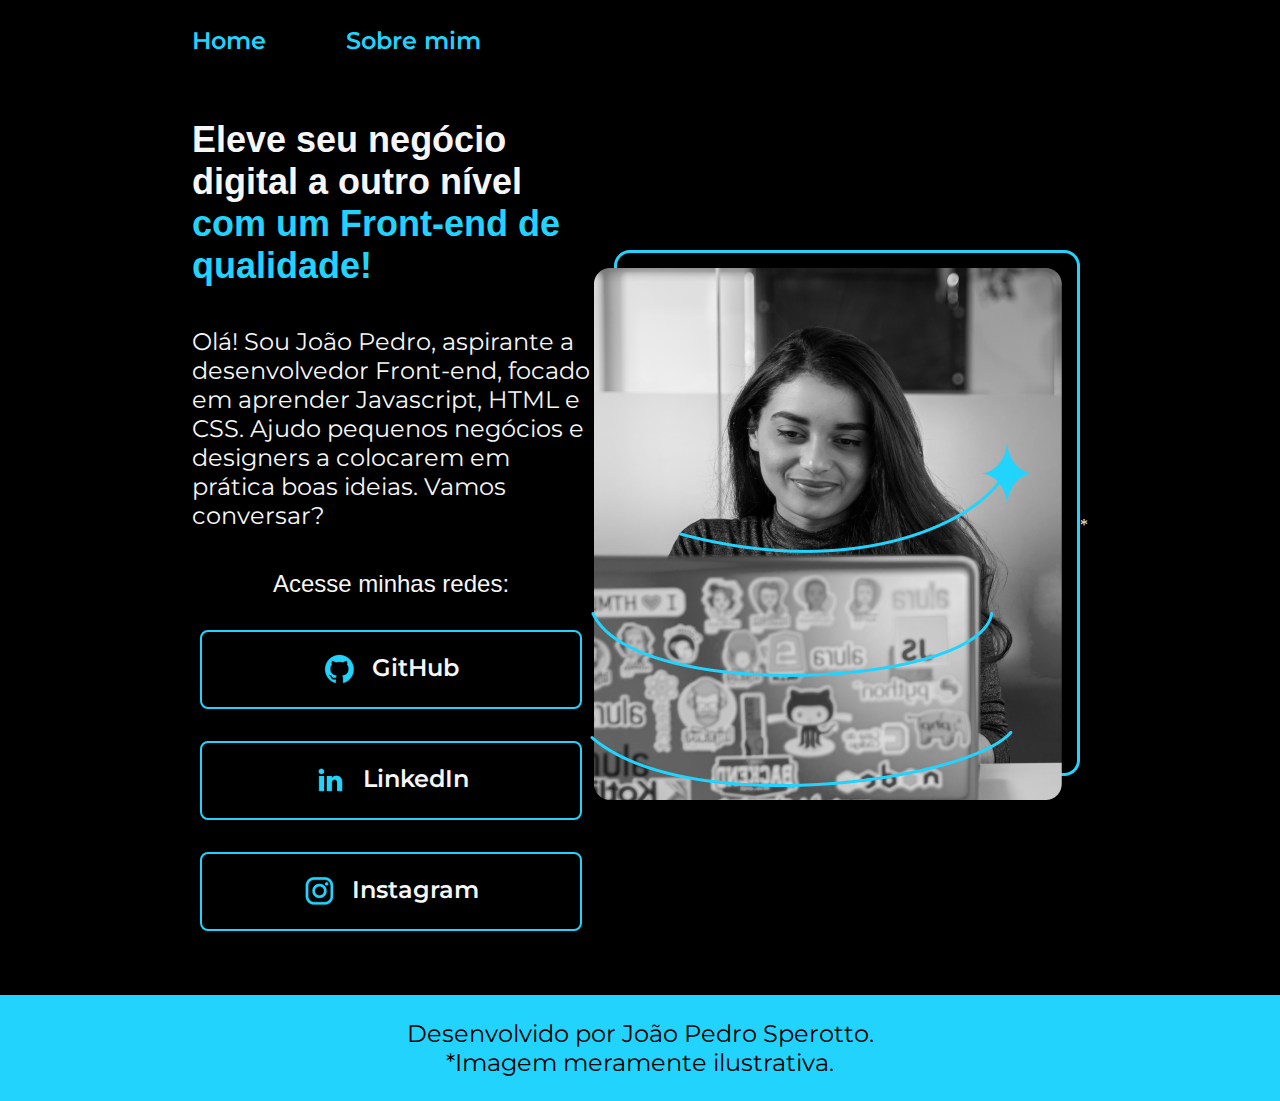
==== index.html @ 29ee8d4a "portifolio" ====
<!DOCTYPE html>
<html lang="pt-br">

<head>
    <meta charset="UTF-8">
    <meta http-equiv="X-UA-Compatible" content="IE=edge">
    <meta name="viewport" content="width=device-width, initial-scale=1.0">
    <title>Portifolio</title>
    <link rel="stylesheet" href="./styles/style.css">
</head>

<body>
    <header class="cabecalho">
         <nav class="cabecalho__menu">
            <a class="cabecalho__menu__link" href="index.html">Home</a>
            <a class="cabecalho__menu__link" href="about.html">Sobre mim</a>
         </nav>
    </header>
    <main class="apresentacao">
        <section class="apresentacao__conteudo">
            <h1 class="apresentacao__conteudo__titulo">Eleve seu negócio digital a outro nível<strong 
            class="titulo-destaque"> com um Front-end de qualidade!
            </strong></h1>
            <p class="apresentacao__conteudo__texto">Olá! Sou João Pedro, aspirante a desenvolvedor
            Front-end, focado em aprender Javascript, HTML e
            CSS. Ajudo pequenos negócios e designers a
            colocarem em prática boas ideias. Vamos
            conversar?</p>
            <div class="apresentacao__links">
                <h2 class="apresentacao__links__subtitulo">Acesse minhas redes:</h2>
                <a class="apresentacao__links__link" href="https://github.com/casadojoao">
                <img src="./assets/github.png">GitHub</a>
                <a class="apresentacao__links__link" href="https://linkedin.com/in/joaopedrosperotto">
                <img src="./assets/linkedin.png">LinkedIn</a>
                <a class="apresentacao__links__link" href="https://instagram.com/casadojoao">
                <img src="./assets/instagram.png">Instagram</a>
            </div>
        </section>
        <img src="./assets/Imagem.png" alt="Foto da Joana Santos programando">*
    </main>
    <footer class="rodape">
        <p>Desenvolvido por João Pedro Sperotto.</p>
        <p>*Imagem meramente ilustrativa.</p>
    </footer>
</body>

</html>
---- styles/style.css ----
@import url('https://fonts.googleapis.com/css2?family=Krona+One&family=Montserrat:wght@400;600&display=swap');
:root {
    --cor-primaria: #000000;
    --cor-secundaria: #f6f6f6;
    --cor-terciaria: #22d4fd;
    --cor-hover: #272727;

    --font-primaria: 'Krona-One', sans-serif;
    --font-secundaria: 'Montserrat', sans-serif;
}

*{
    margin: 0;
    padding: 0;
}

body{
    box-sizing: border-box;
    background-color: var(--cor-primaria);
    color: var(--cor-secundaria);
}

.cabecalho {
    padding: 2% 0 0 15%;
}

.cabecalho__menu {
    display: flex;
    gap: 80px;
}

.cabecalho__menu__link {
    font-family: var(--font-secundaria);
    font-size: 24px;
    font-weight: 600;
    color: var(--cor-terciaria);
    text-decoration: none;
}

.apresentacao{
    padding: 5% 15%;
    display: flex;
    align-items: center;
    justify-content: space-between;
}
.apresentacao__conteudo{
    width: 615px;
    display: flex;
    flex-direction: column;
    gap: 40px;
}

.apresentacao__conteudo__titulo{
    font-size: 36px;
    font-family: var(--font-primaria);
}

.titulo-destaque{
    color: var(--cor-terciaria);
}

.apresentacao__conteudo__texto{
    font-size: 24px;
    font-family: var(--font-secundaria);
}

.apresentacao__links{
    display: flex;
    flex-direction: column;
    justify-content: space-between;
    align-items: center;
    gap: 32px;
}
.apresentacao__links__subtitulo{
    font-family: var(--font-primaria);
    font-weight: 400;
    font-size: 24px;
}
.apresentacao__links__link{
    display: flex;
    justify-content: center;
    gap: 16px;
    border: 2px solid var(--cor-terciaria);
    width: 378px;
    text-align: center;
    border-radius: 8px;
    font-size: 24px;
    font-weight: 600;
    padding: 21.5px 0;
    text-decoration: none;
    color: #F6F6F6;
    font-family: var(--font-secundaria);
}

.apresentacao__links__link:hover {
    background-color: var(--cor-hover);
}

.rodape {
    padding: 24px;
    color: var(--cor-primaria);
    background-color: var(--cor-terciaria);
    text-align: center;
    font-family: var(--font-secundaria);
    font-size: 24px;
    font-weight: 400;
}
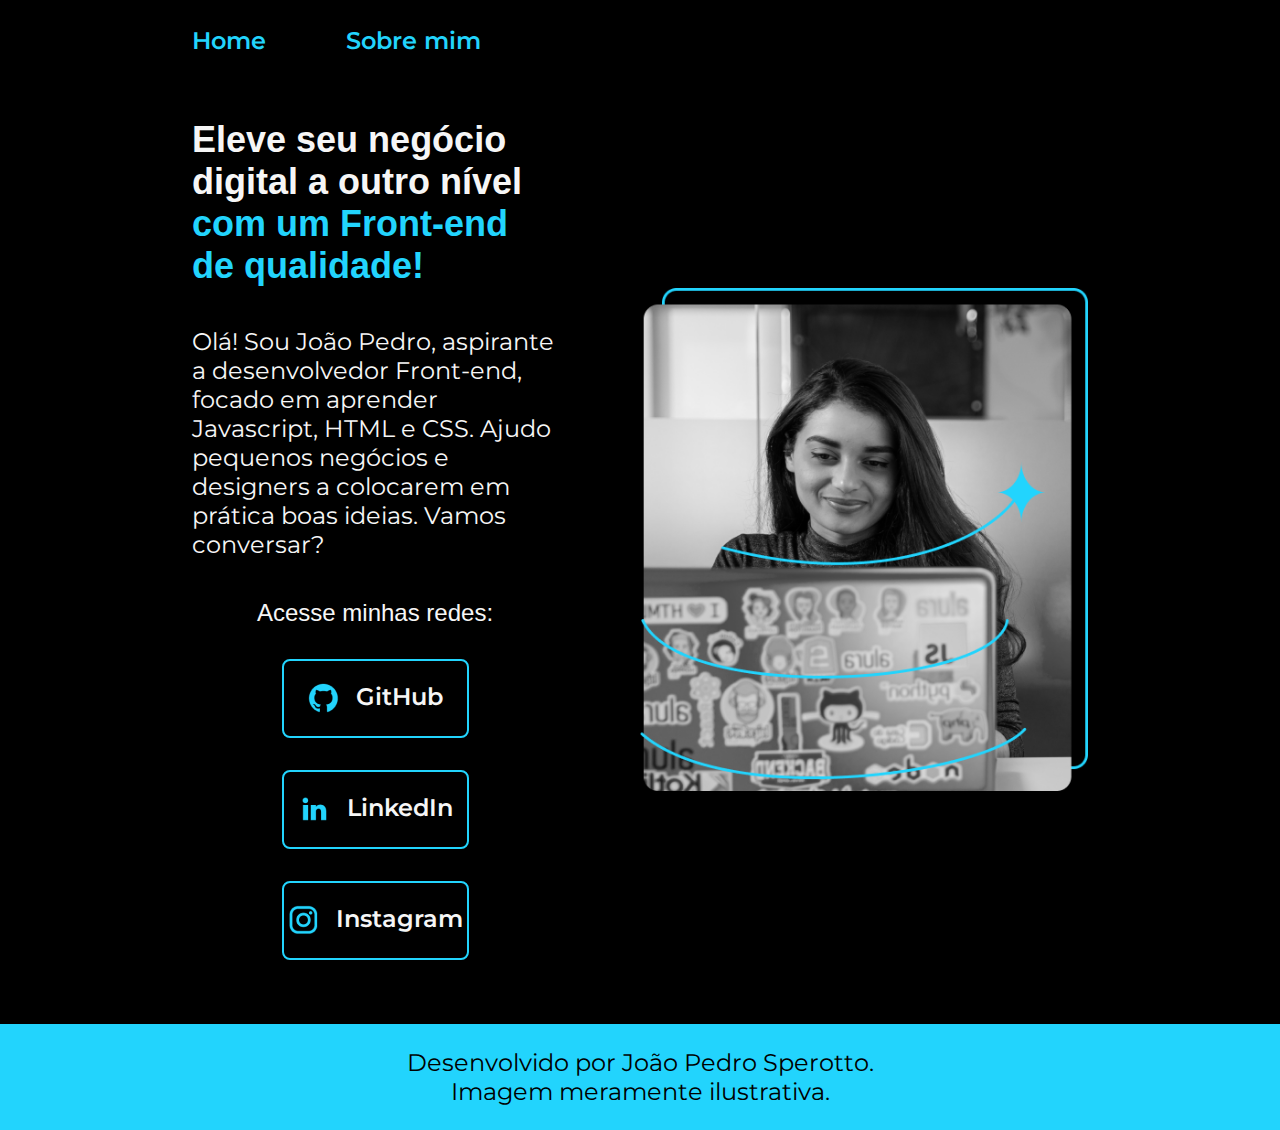
==== commit a04b7da2: "atualizando para disposição mobile" ====
--- a/index.html
+++ b/index.html
@@ -28,19 +28,19 @@
             conversar?</p>
             <div class="apresentacao__links">
                 <h2 class="apresentacao__links__subtitulo">Acesse minhas redes:</h2>
-                <a class="apresentacao__links__link" href="https://github.com/casadojoao">
+                <a class="apresentacao__links__navegacao" href="https://github.com/casadojoao">
                 <img src="./assets/github.png">GitHub</a>
-                <a class="apresentacao__links__link" href="https://linkedin.com/in/joaopedrosperotto">
+                <a class="apresentacao__links__navegacao" href="https://linkedin.com/in/joaopedrosperotto">
                 <img src="./assets/linkedin.png">LinkedIn</a>
-                <a class="apresentacao__links__link" href="https://instagram.com/casadojoao">
+                <a class="apresentacao__links__navegacao" href="https://instagram.com/casadojoao">
                 <img src="./assets/instagram.png">Instagram</a>
             </div>
         </section>
-        <img src="./assets/Imagem.png" alt="Foto da Joana Santos programando">*
+        <img class="apresentacao__imagem" src="./assets/Imagem.png" alt="Foto da Joana Santos programando">
     </main>
     <footer class="rodape">
         <p>Desenvolvido por João Pedro Sperotto.</p>
-        <p>*Imagem meramente ilustrativa.</p>
+        <p>Imagem meramente ilustrativa.</p>
     </footer>
 </body>
 
--- a/styles/style.css
+++ b/styles/style.css
@@ -14,7 +14,7 @@
     padding: 0;
 }
 
-body{
+body {
     box-sizing: border-box;
     background-color: var(--cor-primaria);
     color: var(--cor-secundaria);
@@ -31,60 +31,61 @@
 
 .cabecalho__menu__link {
     font-family: var(--font-secundaria);
-    font-size: 24px;
+    font-size: 1.5rem;
     font-weight: 600;
     color: var(--cor-terciaria);
     text-decoration: none;
 }
 
-.apresentacao{
+.apresentacao {
     padding: 5% 15%;
     display: flex;
     align-items: center;
     justify-content: space-between;
+    gap: 82px;
 }
-.apresentacao__conteudo{
-    width: 615px;
+.apresentacao__conteudo {
+    width: 50%;
     display: flex;
     flex-direction: column;
     gap: 40px;
 }
 
-.apresentacao__conteudo__titulo{
-    font-size: 36px;
+.apresentacao__conteudo__titulo {
+    font-size: 2.25rem;
     font-family: var(--font-primaria);
 }
 
-.titulo-destaque{
+.titulo-destaque {
     color: var(--cor-terciaria);
 }
 
-.apresentacao__conteudo__texto{
-    font-size: 24px;
+.apresentacao__conteudo__texto {
+    font-size: 1.5rem;
     font-family: var(--font-secundaria);
 }
 
-.apresentacao__links{
+.apresentacao__links {
     display: flex;
     flex-direction: column;
     justify-content: space-between;
     align-items: center;
     gap: 32px;
 }
-.apresentacao__links__subtitulo{
+.apresentacao__links__subtitulo {
     font-family: var(--font-primaria);
     font-weight: 400;
-    font-size: 24px;
+    font-size: 1.5rem;
 }
-.apresentacao__links__link{
+.apresentacao__links__navegacao {
     display: flex;
     justify-content: center;
     gap: 16px;
     border: 2px solid var(--cor-terciaria);
-    width: 378px;
+    width: 50%;
     text-align: center;
     border-radius: 8px;
-    font-size: 24px;
+    font-size: 1.5rem;
     font-weight: 600;
     padding: 21.5px 0;
     text-decoration: none;
@@ -96,12 +97,35 @@
     background-color: var(--cor-hover);
 }
 
+.apresentacao__imagem {
+    width: 50%;
+}
+
 .rodape {
     padding: 24px;
     color: var(--cor-primaria);
     background-color: var(--cor-terciaria);
     text-align: center;
     font-family: var(--font-secundaria);
-    font-size: 24px;
+    font-size: 1.5rem;
     font-weight: 400;
+}
+@media (max-width: 1200px) {
+    .cabecalho {
+        padding: 10%;
+    }
+
+    .cabecalho__menu {
+        justify-content: center;
+    }
+    
+    .apresentacao {
+        flex-direction: column-reverse;
+        padding: 5%;
+    }
+
+    .apresentacao__conteudo {
+        width: auto; 
+    }
+    
 }